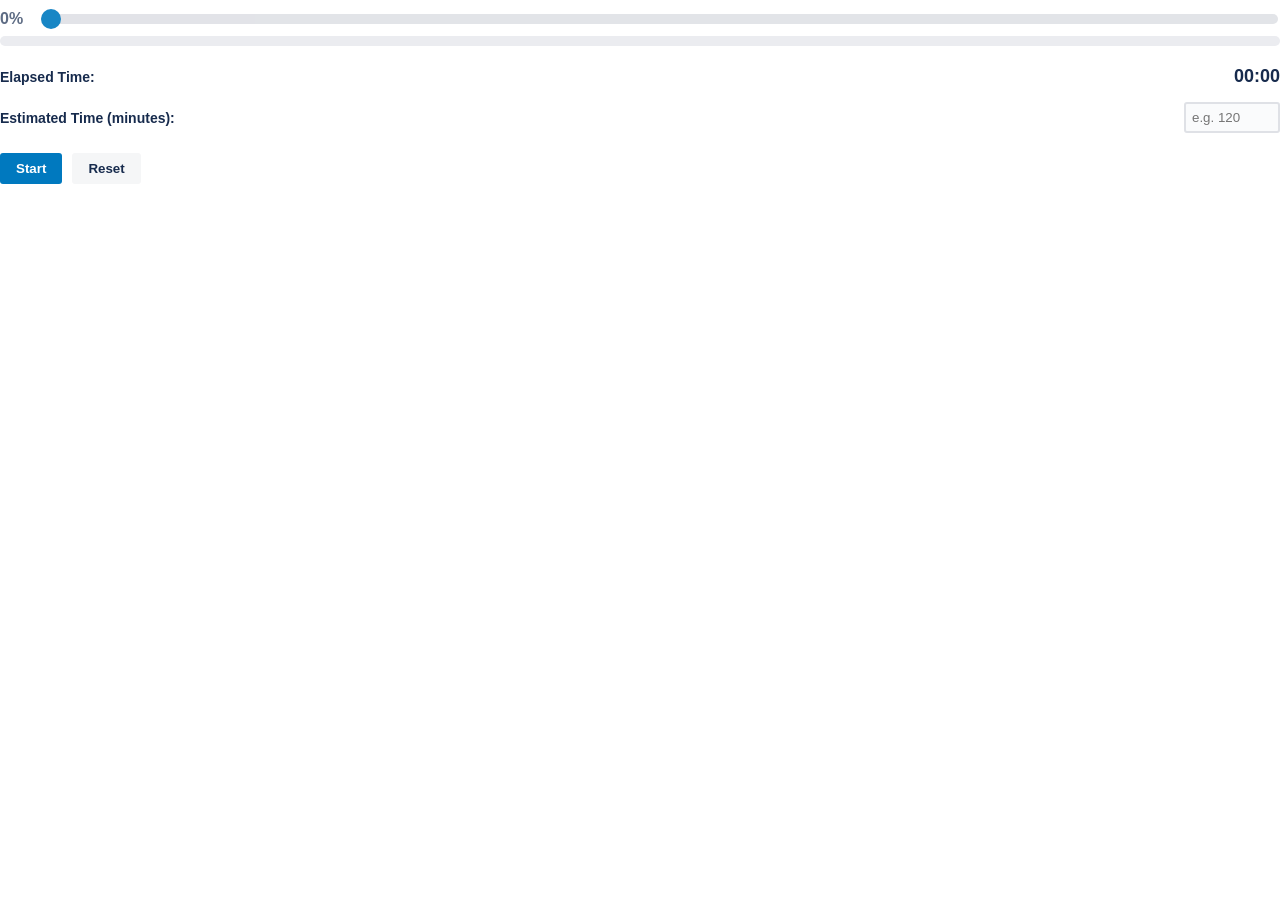
==== card-back.html @ c2c02adf "Added manual % set option in addition to the counter. remake" ====
<!doctype html>
<html>
  <head>
    <meta charset="utf-8" />
    <link rel="stylesheet" href="./css/style.css" />
    <script src="https://p.trellocdn.com/power-up.min.js"></script>
  </head>
  <body>
    <!-- Manual Progress Slider -->
    <div class="progress-container">
      <span class="progress-text" id="progress-text">0%</span>
      <input
        type="range"
        min="0"
        max="100"
        value="0"
        class="slider"
        id="progress-slider"
      />
    </div>

    <!-- Original Linear Progress Bar (for visual feedback) -->
    <div class="progress-bar-bg">
      <div class="progress-bar-fill" id="progress-bar-fill"></div>
    </div>

    <div class="tracker-controls">
      <div class="row">
        <label>Elapsed Time:</label>
        <span id="elapsed-time">00:00</span>
      </div>
      <div class="row">
        <label>Estimated Time (minutes):</label>
        <input type="number" id="estimated-time" placeholder="e.g. 120" />
      </div>

      <div class="buttons">
        <button id="start-btn" class="btn btn-primary">Start</button>
        <button id="stop-btn" class="btn btn-danger hidden">Stop</button>
        <button id="reset-btn" class="btn btn-secondary">Reset</button>
      </div>
    </div>

    <script src="./js/card-back.js"></script>
  </body>
</html>
---- css/style.css ----
body {
  font-family:
    -apple-system,
    BlinkMacSystemFont,
    Segoe UI,
    Roboto,
    Noto Sans,
    Ubuntu,
    Droid Sans,
    Helvetica Neue,
    sans-serif;
  color: #172b4d;
  margin: 0;
  padding: 10px 0;
}

/* Progress Area */
.progress-container {
  display: flex;
  align-items: center;
  margin-bottom: 8px; /* Reduced margin */
}
.progress-text {
  width: 40px;
  font-weight: bold;
  color: #5e6c84;
}
.progress-bar-bg {
  width: 100%;
  height: 10px;
  background-color: #ebecf0;
  border-radius: 5px;
  overflow: hidden;
  margin-bottom: 20px; /* Original margin moved here */
}
.progress-bar-fill {
  height: 100%;
  width: 0%;
  background-color: #61bd4f;
  transition: width 0.3s ease;
}

/* Tracker Controls */
.tracker-controls {
  margin-top: 20px;
}
.row {
  display: flex;
  justify-content: space-between;
  align-items: center;
  margin-bottom: 15px;
}
label {
  font-weight: 600;
  font-size: 14px;
}
input[type="number"] {
  width: 80px;
  padding: 6px;
  border: 2px solid #dfe1e6;
  border-radius: 3px;
  outline: none;
  background-color: #fafbfc;
  color: #172b4d;
}
input[type="number"]:focus {
  border-color: #0079bf;
}
#elapsed-time {
  font-size: 18px;
  font-weight: bold;
}

/* Buttons */
.buttons {
  display: flex;
  gap: 10px;
  margin-top: 20px;
}
.btn {
  padding: 8px 16px;
  border: none;
  border-radius: 3px;
  cursor: pointer;
  font-weight: bold;
}
.btn-primary {
  background-color: #0079bf;
  color: white;
}
.btn-primary:hover {
  background-color: #026aa7;
}
.btn-danger {
  background-color: #eb5a46;
  color: white;
}
.btn-danger:hover {
  background-color: #cf513d;
}
.btn-secondary {
  background-color: #091e420a;
  color: #172b4d;
}
.btn-secondary:hover {
  background-color: #091e4214;
}
.hidden {
  display: none;
}

/* --- NEW Slider Styles --- */
.slider {
  -webkit-appearance: none;
  appearance: none;
  width: 100%;
  height: 10px;
  background: #dfe1e6;
  outline: none;
  opacity: 0.9;
  -webkit-transition: 0.2s;
  transition: opacity 0.2s;
  border-radius: 5px;
}
.slider:hover {
  opacity: 1;
}
.slider::-webkit-slider-thumb {
  -webkit-appearance: none;
  appearance: none;
  width: 20px;
  height: 20px;
  background: #0079bf;
  cursor: pointer;
  border-radius: 50%;
}
.slider::-moz-range-thumb {
  width: 20px;
  height: 20px;
  background: #0079bf;
  cursor: pointer;
  border-radius: 50%;
  border: none;
}

/* --- Dark Mode Styles (Now using our own class) --- */
body.dark-mode {
  color: #b6c2cf;
  background-color: #282e33; /* Adding a subtle bg to match Trello */
}
.dark-mode .progress-text {
  color: #9fadbc;
}
.dark-mode .progress-bar-bg {
  background-color: rgba(255, 255, 255, 0.15);
}
.dark-mode input[type="number"] {
  background-color: #22272b;
  border-color: #41474d;
  color: #b6c2cf;
}
.dark-mode input[type="number"]:focus {
  border-color: #0079bf;
}
.dark-mode .btn-secondary {
  background-color: rgba(255, 255, 255, 0.1);
  color: #b6c2cf;
}
.dark-mode .btn-secondary:hover {
  background-color: rgba(255, 255, 255, 0.15);
}
.dark-mode .slider {
  background: #41474d;
}
.dark-mode .slider::-webkit-slider-thumb {
  background: #0098ff;
}
.dark-mode .slider::-moz-range-thumb {
  background: #0098ff;
}
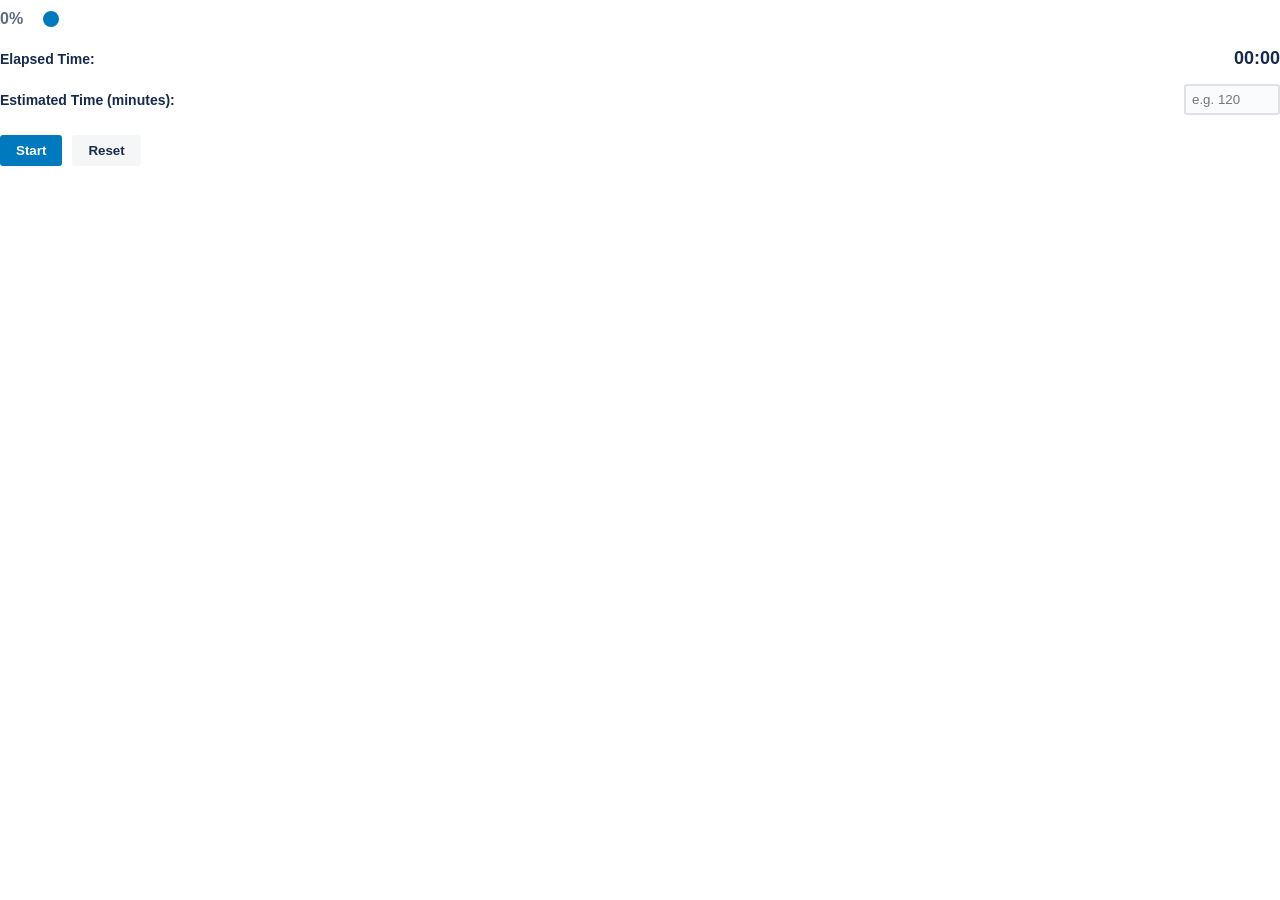
==== commit 98d33589: "joined the manual and automatic sliders to be in 1" ====
--- a/card-back.html
+++ b/card-back.html
@@ -6,7 +6,7 @@
     <script src="https://p.trellocdn.com/power-up.min.js"></script>
   </head>
   <body>
-    <!-- Manual Progress Slider -->
+    <!-- The Slider is now the Progress Bar -->
     <div class="progress-container">
       <span class="progress-text" id="progress-text">0%</span>
       <input
@@ -17,11 +17,6 @@
         class="slider"
         id="progress-slider"
       />
-    </div>
-
-    <!-- Original Linear Progress Bar (for visual feedback) -->
-    <div class="progress-bar-bg">
-      <div class="progress-bar-fill" id="progress-bar-fill"></div>
     </div>
 
     <div class="tracker-controls">
--- a/css/style.css
+++ b/css/style.css
@@ -18,26 +18,12 @@
 .progress-container {
   display: flex;
   align-items: center;
-  margin-bottom: 8px; /* Reduced margin */
+  margin-bottom: 20px;
 }
 .progress-text {
   width: 40px;
   font-weight: bold;
   color: #5e6c84;
-}
-.progress-bar-bg {
-  width: 100%;
-  height: 10px;
-  background-color: #ebecf0;
-  border-radius: 5px;
-  overflow: hidden;
-  margin-bottom: 20px; /* Original margin moved here */
-}
-.progress-bar-fill {
-  height: 100%;
-  width: 0%;
-  background-color: #61bd4f;
-  transition: width 0.3s ease;
 }
 
 /* Tracker Controls */
@@ -109,50 +95,50 @@
   display: none;
 }
 
-/* --- NEW Slider Styles --- */
+/* --- Combined Progress Bar / Slider Styles --- */
 .slider {
   -webkit-appearance: none;
   appearance: none;
   width: 100%;
-  height: 10px;
-  background: #dfe1e6;
+  height: 12px; /* Made the bar slightly thicker */
+  background: transparent; /* Background is now set by JS */
+  cursor: pointer;
   outline: none;
-  opacity: 0.9;
-  -webkit-transition: 0.2s;
-  transition: opacity 0.2s;
-  border-radius: 5px;
 }
-.slider:hover {
-  opacity: 1;
+/* -webkit- is for Chrome/Safari/Edge, -moz- is for Firefox */
+.slider::-webkit-slider-runnable-track {
+  height: 12px;
+  border-radius: 6px;
+}
+.slider::-moz-range-track {
+  height: 12px;
+  border-radius: 6px;
 }
 .slider::-webkit-slider-thumb {
   -webkit-appearance: none;
   appearance: none;
+  margin-top: -4px; /* Vertically center the thumb on the track */
   width: 20px;
   height: 20px;
   background: #0079bf;
-  cursor: pointer;
   border-radius: 50%;
+  border: 2px solid white;
 }
 .slider::-moz-range-thumb {
   width: 20px;
   height: 20px;
   background: #0079bf;
-  cursor: pointer;
   border-radius: 50%;
-  border: none;
+  border: 2px solid white;
 }
 
-/* --- Dark Mode Styles (Now using our own class) --- */
+/* --- Dark Mode Styles --- */
 body.dark-mode {
   color: #b6c2cf;
-  background-color: #282e33; /* Adding a subtle bg to match Trello */
+  background-color: #242528;
 }
 .dark-mode .progress-text {
   color: #9fadbc;
-}
-.dark-mode .progress-bar-bg {
-  background-color: rgba(255, 255, 255, 0.15);
 }
 .dark-mode input[type="number"] {
   background-color: #22272b;
@@ -169,12 +155,12 @@
 .dark-mode .btn-secondary:hover {
   background-color: rgba(255, 255, 255, 0.15);
 }
-.dark-mode .slider {
-  background: #41474d;
-}
+
 .dark-mode .slider::-webkit-slider-thumb {
   background: #0098ff;
+  border-color: #282e33;
 }
 .dark-mode .slider::-moz-range-thumb {
   background: #0098ff;
+  border-color: #282e33;
 }
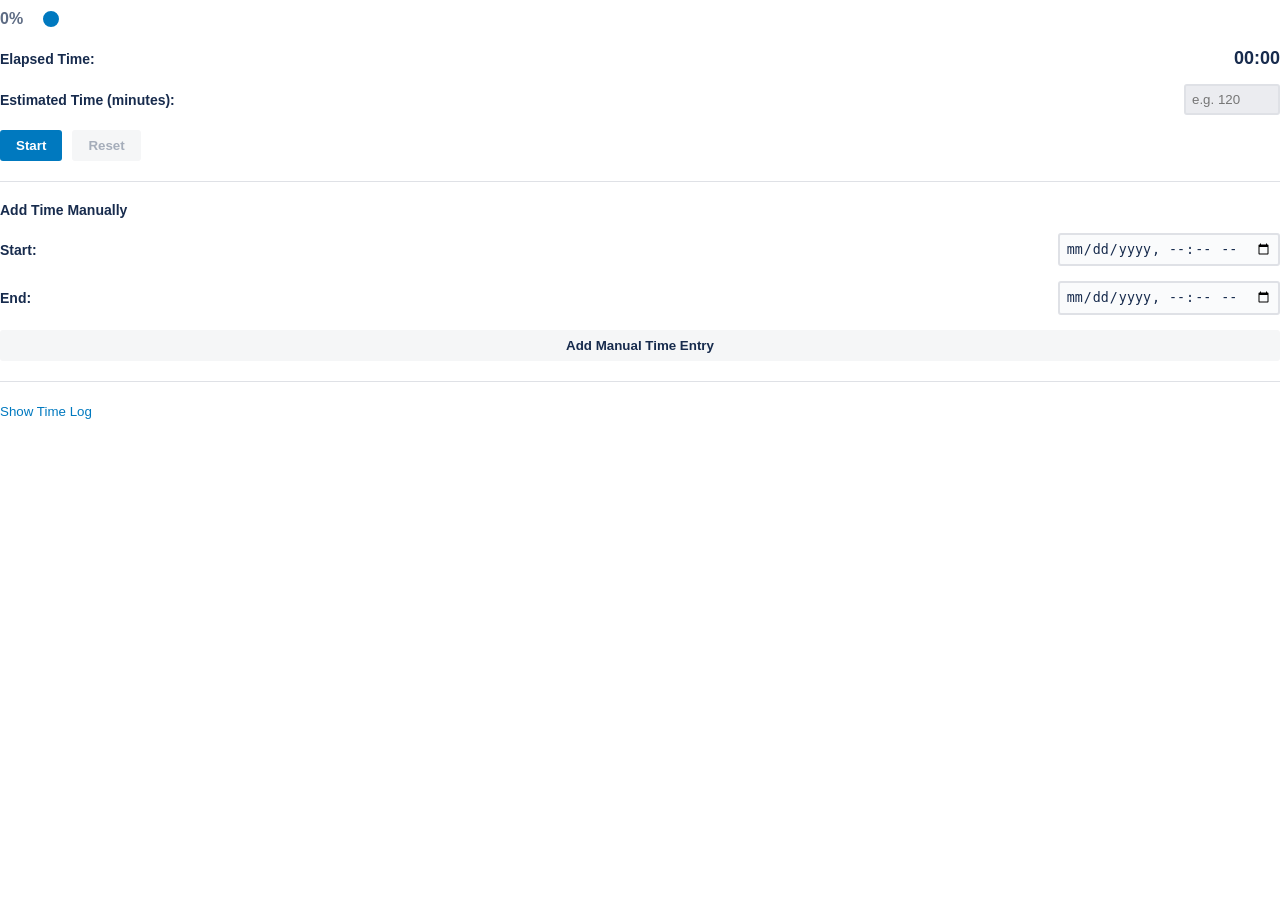
==== commit 6e2157eb: "Added role checks, role based abilities - who can do what and see what. added time range enter selec" ====
--- a/card-back.html
+++ b/card-back.html
@@ -6,7 +6,7 @@
     <script src="https://p.trellocdn.com/power-up.min.js"></script>
   </head>
   <body>
-    <!-- The Slider is now the Progress Bar -->
+    <!-- Progress Bar / Slider -->
     <div class="progress-container">
       <span class="progress-text" id="progress-text">0%</span>
       <input
@@ -19,6 +19,7 @@
       />
     </div>
 
+    <!-- Main Tracker Controls -->
     <div class="tracker-controls">
       <div class="row">
         <label>Elapsed Time:</label>
@@ -26,13 +27,45 @@
       </div>
       <div class="row">
         <label>Estimated Time (minutes):</label>
-        <input type="number" id="estimated-time" placeholder="e.g. 120" />
+        <input
+          type="number"
+          id="estimated-time"
+          placeholder="e.g. 120"
+          disabled
+        />
       </div>
-
       <div class="buttons">
         <button id="start-btn" class="btn btn-primary">Start</button>
         <button id="stop-btn" class="btn btn-danger hidden">Stop</button>
-        <button id="reset-btn" class="btn btn-secondary">Reset</button>
+        <button id="reset-btn" class="btn btn-secondary" disabled>Reset</button>
+      </div>
+    </div>
+
+    <hr class="divider" />
+
+    <!-- Manual Time Entry Section -->
+    <div class="manual-entry">
+      <p class="section-title">Add Time Manually</p>
+      <div class="row">
+        <label for="start-time-manual">Start:</label>
+        <input type="datetime-local" id="start-time-manual" />
+      </div>
+      <div class="row">
+        <label for="end-time-manual">End:</label>
+        <input type="datetime-local" id="end-time-manual" />
+      </div>
+      <button id="add-manual-btn" class="btn btn-secondary full-width">
+        Add Manual Time Entry
+      </button>
+    </div>
+
+    <hr class="divider" />
+
+    <!-- Time Log Display Section -->
+    <div class="log-section">
+      <button id="toggle-log-btn" class="btn-link">Show Time Log</button>
+      <div id="time-log-container" class="hidden">
+        <!-- Log entries will be injected here by JavaScript -->
       </div>
     </div>
 
--- a/css/style.css
+++ b/css/style.css
@@ -14,6 +14,29 @@
   padding: 10px 0;
 }
 
+/* General Layout */
+.row {
+  display: flex;
+  justify-content: space-between;
+  align-items: center;
+  margin-bottom: 15px;
+}
+label {
+  font-weight: 600;
+  font-size: 14px;
+}
+.divider {
+  border: none;
+  border-top: 1px solid #dfe1e6;
+  margin: 20px 0;
+}
+.section-title {
+  font-size: 14px;
+  font-weight: bold;
+  margin-top: 0;
+  margin-bottom: 15px;
+}
+
 /* Progress Area */
 .progress-container {
   display: flex;
@@ -26,22 +49,13 @@
   color: #5e6c84;
 }
 
-/* Tracker Controls */
-.tracker-controls {
-  margin-top: 20px;
-}
-.row {
-  display: flex;
-  justify-content: space-between;
-  align-items: center;
-  margin-bottom: 15px;
-}
-label {
-  font-weight: 600;
-  font-size: 14px;
-}
-input[type="number"] {
-  width: 80px;
+/* Main Controls */
+#elapsed-time {
+  font-size: 18px;
+  font-weight: bold;
+}
+input[type="number"],
+input[type="datetime-local"] {
   padding: 6px;
   border: 2px solid #dfe1e6;
   border-radius: 3px;
@@ -49,19 +63,22 @@
   background-color: #fafbfc;
   color: #172b4d;
 }
-input[type="number"]:focus {
+input:disabled {
+  background-color: #ebecf0;
+  cursor: not-allowed;
+}
+input[type="number"] {
+  width: 80px;
+}
+input:focus {
   border-color: #0079bf;
-}
-#elapsed-time {
-  font-size: 18px;
-  font-weight: bold;
 }
 
 /* Buttons */
 .buttons {
   display: flex;
   gap: 10px;
-  margin-top: 20px;
+  margin-top: 5px;
 }
 .btn {
   padding: 8px 16px;
@@ -91,21 +108,33 @@
 .btn-secondary:hover {
   background-color: #091e4214;
 }
-.hidden {
-  display: none;
-}
-
-/* --- Combined Progress Bar / Slider Styles --- */
+.btn:disabled {
+  background-color: #091e420a;
+  color: #a5adba;
+  cursor: not-allowed;
+}
+.full-width {
+  width: 100%;
+}
+.btn-link {
+  background: none;
+  border: none;
+  color: #0079bf;
+  cursor: pointer;
+  padding: 0;
+  font-weight: normal;
+}
+
+/* Combined Progress Bar / Slider Styles */
 .slider {
   -webkit-appearance: none;
   appearance: none;
   width: 100%;
-  height: 12px; /* Made the bar slightly thicker */
-  background: transparent; /* Background is now set by JS */
+  height: 12px;
+  background: transparent;
   cursor: pointer;
   outline: none;
 }
-/* -webkit- is for Chrome/Safari/Edge, -moz- is for Firefox */
 .slider::-webkit-slider-runnable-track {
   height: 12px;
   border-radius: 6px;
@@ -117,7 +146,7 @@
 .slider::-webkit-slider-thumb {
   -webkit-appearance: none;
   appearance: none;
-  margin-top: -4px; /* Vertically center the thumb on the track */
+  margin-top: -4px;
   width: 20px;
   height: 20px;
   background: #0079bf;
@@ -132,20 +161,47 @@
   border: 2px solid white;
 }
 
+/* Time Log */
+#time-log-container {
+  margin-top: 10px;
+  padding-left: 15px;
+  border-left: 2px solid #dfe1e6;
+}
+.log-entry {
+  font-size: 12px;
+  margin-bottom: 8px;
+}
+.log-entry span {
+  display: block;
+}
+.log-entry .log-duration {
+  font-weight: bold;
+}
+
+.hidden {
+  display: none;
+}
+
 /* --- Dark Mode Styles --- */
 body.dark-mode {
   color: #b6c2cf;
   background-color: #242528;
 }
+.dark-mode .divider {
+  border-color: #41474d;
+}
 .dark-mode .progress-text {
   color: #9fadbc;
 }
-.dark-mode input[type="number"] {
+.dark-mode input {
   background-color: #22272b;
   border-color: #41474d;
   color: #b6c2cf;
 }
-.dark-mode input[type="number"]:focus {
+.dark-mode input:disabled {
+  background-color: #3a4149;
+}
+.dark-mode input:focus {
   border-color: #0079bf;
 }
 .dark-mode .btn-secondary {
@@ -155,7 +211,10 @@
 .dark-mode .btn-secondary:hover {
   background-color: rgba(255, 255, 255, 0.15);
 }
-
+.dark-mode .btn:disabled {
+  background-color: rgba(255, 255, 255, 0.05);
+  color: #7a8691;
+}
 .dark-mode .slider::-webkit-slider-thumb {
   background: #0098ff;
   border-color: #282e33;
@@ -164,3 +223,6 @@
   background: #0098ff;
   border-color: #282e33;
 }
+.dark-mode #time-log-container {
+  border-color: #41474d;
+}
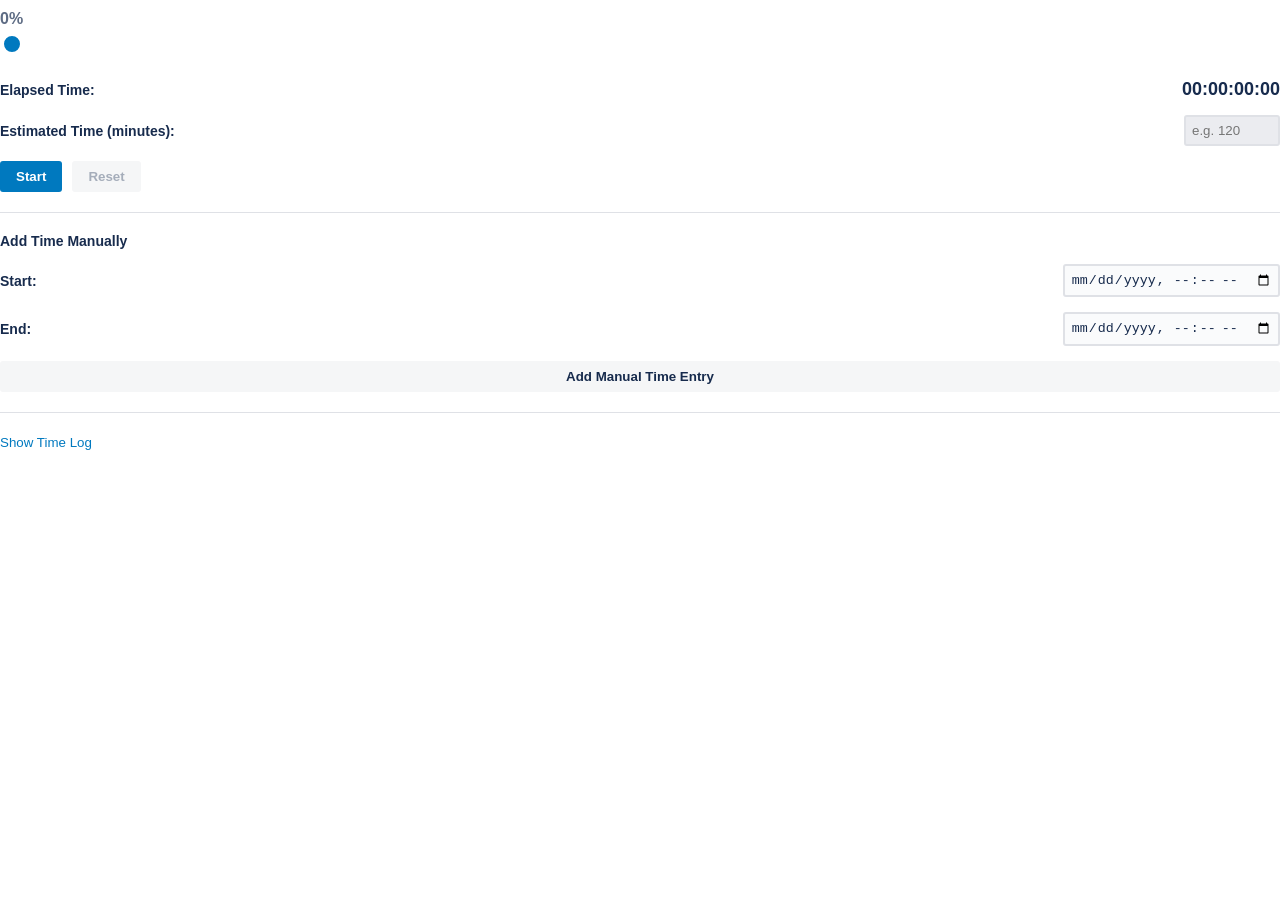
==== commit b2dc2d3e: "Added role checks, role based abilities - who can do what and see what. added time range enter selec" ====
--- a/card-back.html
+++ b/card-back.html
@@ -6,9 +6,9 @@
     <script src="https://p.trellocdn.com/power-up.min.js"></script>
   </head>
   <body>
-    <!-- Progress Bar / Slider -->
-    <div class="progress-container">
-      <span class="progress-text" id="progress-text">0%</span>
+    <!-- Progress Bar / Slider (Moved text above bar) -->
+    <div class="progress-section">
+      <div class="progress-text" id="progress-text">0%</div>
       <input
         type="range"
         min="0"
@@ -23,7 +23,7 @@
     <div class="tracker-controls">
       <div class="row">
         <label>Elapsed Time:</label>
-        <span id="elapsed-time">00:00</span>
+        <span id="elapsed-time">00:00:00:00</span>
       </div>
       <div class="row">
         <label>Estimated Time (minutes):</label>
--- a/css/style.css
+++ b/css/style.css
@@ -4,10 +4,6 @@
     BlinkMacSystemFont,
     Segoe UI,
     Roboto,
-    Noto Sans,
-    Ubuntu,
-    Droid Sans,
-    Helvetica Neue,
     sans-serif;
   color: #172b4d;
   margin: 0;
@@ -37,16 +33,16 @@
   margin-bottom: 15px;
 }
 
-/* Progress Area */
-.progress-container {
-  display: flex;
-  align-items: center;
-  margin-bottom: 20px;
+/* Progress Area (Updated) */
+.progress-section {
+  margin-bottom: 25px;
 }
 .progress-text {
-  width: 40px;
   font-weight: bold;
   color: #5e6c84;
+  font-size: 16px;
+  margin-bottom: 8px;
+  display: block;
 }
 
 /* Main Controls */
@@ -177,7 +173,6 @@
 .log-entry .log-duration {
   font-weight: bold;
 }
-
 .hidden {
   display: none;
 }
@@ -187,42 +182,42 @@
   color: #b6c2cf;
   background-color: #242528;
 }
-.dark-mode .divider {
+body.dark-mode .divider {
   border-color: #41474d;
 }
-.dark-mode .progress-text {
+body.dark-mode .progress-text {
   color: #9fadbc;
 }
-.dark-mode input {
+body.dark-mode input {
   background-color: #22272b;
   border-color: #41474d;
   color: #b6c2cf;
 }
-.dark-mode input:disabled {
+body.dark-mode input:disabled {
   background-color: #3a4149;
 }
-.dark-mode input:focus {
+body.dark-mode input:focus {
   border-color: #0079bf;
 }
-.dark-mode .btn-secondary {
+body.dark-mode .btn-secondary {
   background-color: rgba(255, 255, 255, 0.1);
   color: #b6c2cf;
 }
-.dark-mode .btn-secondary:hover {
+body.dark-mode .btn-secondary:hover {
   background-color: rgba(255, 255, 255, 0.15);
 }
-.dark-mode .btn:disabled {
+body.dark-mode .btn:disabled {
   background-color: rgba(255, 255, 255, 0.05);
   color: #7a8691;
 }
-.dark-mode .slider::-webkit-slider-thumb {
+body.dark-mode .slider::-webkit-slider-thumb {
   background: #0098ff;
   border-color: #282e33;
 }
-.dark-mode .slider::-moz-range-thumb {
+body.dark-mode .slider::-moz-range-thumb {
   background: #0098ff;
   border-color: #282e33;
 }
-.dark-mode #time-log-container {
+body.dark-mode #time-log-container {
   border-color: #41474d;
 }
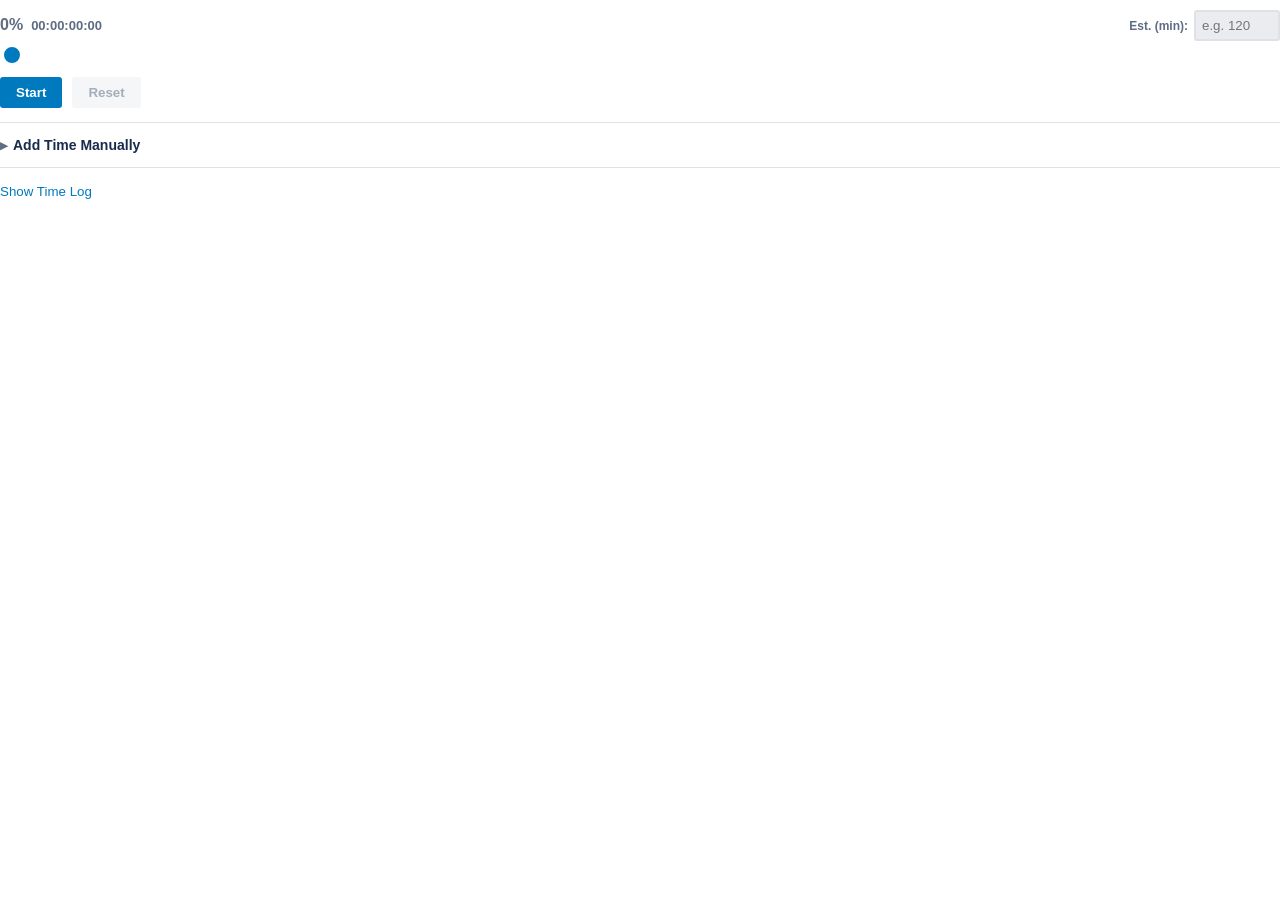
==== commit c49b51eb: "Hopefully fixed role checks, visual overhaul to be more compact." ====
--- a/card-back.html
+++ b/card-back.html
@@ -6,9 +6,25 @@
     <script src="https://p.trellocdn.com/power-up.min.js"></script>
   </head>
   <body>
-    <!-- Progress Bar / Slider (Moved text above bar) -->
+    <!-- Progress Bar row: % + elapsed on left, estimated input on right -->
     <div class="progress-section">
-      <div class="progress-text" id="progress-text">0%</div>
+      <div class="progress-top-row">
+        <div class="progress-left">
+          <span class="progress-text" id="progress-text">0%</span>
+          <span class="elapsed-inline" id="elapsed-time">00:00:00:00</span>
+        </div>
+        <div class="progress-right">
+          <label class="estimated-label" for="estimated-time"
+            >Est. (min):</label
+          >
+          <input
+            type="number"
+            id="estimated-time"
+            placeholder="e.g. 120"
+            disabled
+          />
+        </div>
+      </div>
       <input
         type="range"
         min="0"
@@ -19,44 +35,33 @@
       />
     </div>
 
-    <!-- Main Tracker Controls -->
-    <div class="tracker-controls">
-      <div class="row">
-        <label>Elapsed Time:</label>
-        <span id="elapsed-time">00:00:00:00</span>
-      </div>
-      <div class="row">
-        <label>Estimated Time (minutes):</label>
-        <input
-          type="number"
-          id="estimated-time"
-          placeholder="e.g. 120"
-          disabled
-        />
-      </div>
-      <div class="buttons">
-        <button id="start-btn" class="btn btn-primary">Start</button>
-        <button id="stop-btn" class="btn btn-danger hidden">Stop</button>
-        <button id="reset-btn" class="btn btn-secondary" disabled>Reset</button>
-      </div>
+    <!-- Buttons -->
+    <div class="buttons">
+      <button id="start-btn" class="btn btn-primary">Start</button>
+      <button id="stop-btn" class="btn btn-danger hidden">Stop</button>
+      <button id="reset-btn" class="btn btn-secondary" disabled>Reset</button>
     </div>
 
     <hr class="divider" />
 
-    <!-- Manual Time Entry Section -->
+    <!-- Manual Time Entry Section (collapsible) -->
     <div class="manual-entry">
-      <p class="section-title">Add Time Manually</p>
-      <div class="row">
-        <label for="start-time-manual">Start:</label>
-        <input type="datetime-local" id="start-time-manual" />
+      <button id="toggle-manual-btn" class="btn-link section-toggle">
+        <span class="toggle-arrow">▶</span> Add Time Manually
+      </button>
+      <div id="manual-entry-body" class="hidden">
+        <div class="row">
+          <label for="start-time-manual">Start:</label>
+          <input type="datetime-local" id="start-time-manual" />
+        </div>
+        <div class="row">
+          <label for="end-time-manual">End:</label>
+          <input type="datetime-local" id="end-time-manual" />
+        </div>
+        <button id="add-manual-btn" class="btn btn-secondary full-width">
+          Add Manual Time Entry
+        </button>
       </div>
-      <div class="row">
-        <label for="end-time-manual">End:</label>
-        <input type="datetime-local" id="end-time-manual" />
-      </div>
-      <button id="add-manual-btn" class="btn btn-secondary full-width">
-        Add Manual Time Entry
-      </button>
     </div>
 
     <hr class="divider" />
--- a/css/style.css
+++ b/css/style.css
@@ -24,32 +24,65 @@
 .divider {
   border: none;
   border-top: 1px solid #dfe1e6;
-  margin: 20px 0;
-}
-.section-title {
-  font-size: 14px;
-  font-weight: bold;
-  margin-top: 0;
-  margin-bottom: 15px;
-}
-
-/* Progress Area (Updated) */
+  margin: 14px 0;
+}
+
+/* Progress Section */
 .progress-section {
-  margin-bottom: 25px;
-}
+  margin-bottom: 12px;
+}
+
+/* Top row: left = % + elapsed, right = estimated input */
+.progress-top-row {
+  display: flex;
+  justify-content: space-between;
+  align-items: baseline;
+  margin-bottom: 6px;
+  gap: 10px;
+}
+
+.progress-left {
+  display: flex;
+  align-items: baseline;
+  gap: 8px;
+  flex-shrink: 0;
+}
+
 .progress-text {
   font-weight: bold;
   color: #5e6c84;
   font-size: 16px;
-  margin-bottom: 8px;
-  display: block;
-}
-
-/* Main Controls */
-#elapsed-time {
-  font-size: 18px;
-  font-weight: bold;
-}
+}
+
+.elapsed-inline {
+  font-size: 13px;
+  font-weight: 600;
+  color: #5e6c84;
+  white-space: nowrap;
+}
+
+.progress-right {
+  display: flex;
+  align-items: center;
+  gap: 6px;
+  flex-shrink: 0;
+}
+
+.estimated-label {
+  font-size: 12px;
+  font-weight: 600;
+  white-space: nowrap;
+  color: #5e6c84;
+}
+
+/* Buttons row */
+.buttons {
+  display: flex;
+  gap: 10px;
+  margin-bottom: 4px;
+}
+
+/* Inputs */
 input[type="number"],
 input[type="datetime-local"] {
   padding: 6px;
@@ -64,18 +97,13 @@
   cursor: not-allowed;
 }
 input[type="number"] {
-  width: 80px;
+  width: 70px;
 }
 input:focus {
   border-color: #0079bf;
 }
 
 /* Buttons */
-.buttons {
-  display: flex;
-  gap: 10px;
-  margin-top: 5px;
-}
 .btn {
   padding: 8px 16px;
   border: none;
@@ -119,6 +147,34 @@
   cursor: pointer;
   padding: 0;
   font-weight: normal;
+}
+
+/* Collapsible section toggle */
+.section-toggle {
+  display: flex;
+  align-items: center;
+  gap: 5px;
+  font-size: 14px;
+  font-weight: 600;
+  color: #172b4d;
+  margin-bottom: 0;
+}
+.section-toggle:hover {
+  color: #0079bf;
+}
+.toggle-arrow {
+  font-size: 10px;
+  display: inline-block;
+  transition: transform 0.2s ease;
+  color: #5e6c84;
+}
+.toggle-arrow.open {
+  transform: rotate(90deg);
+}
+
+/* Manual entry body */
+#manual-entry-body {
+  margin-top: 12px;
 }
 
 /* Combined Progress Bar / Slider Styles */
@@ -185,7 +241,9 @@
 body.dark-mode .divider {
   border-color: #41474d;
 }
-body.dark-mode .progress-text {
+body.dark-mode .progress-text,
+body.dark-mode .elapsed-inline,
+body.dark-mode .estimated-label {
   color: #9fadbc;
 }
 body.dark-mode input {
@@ -221,3 +279,9 @@
 body.dark-mode #time-log-container {
   border-color: #41474d;
 }
+body.dark-mode .section-toggle {
+  color: #b6c2cf;
+}
+body.dark-mode .section-toggle:hover {
+  color: #0098ff;
+}
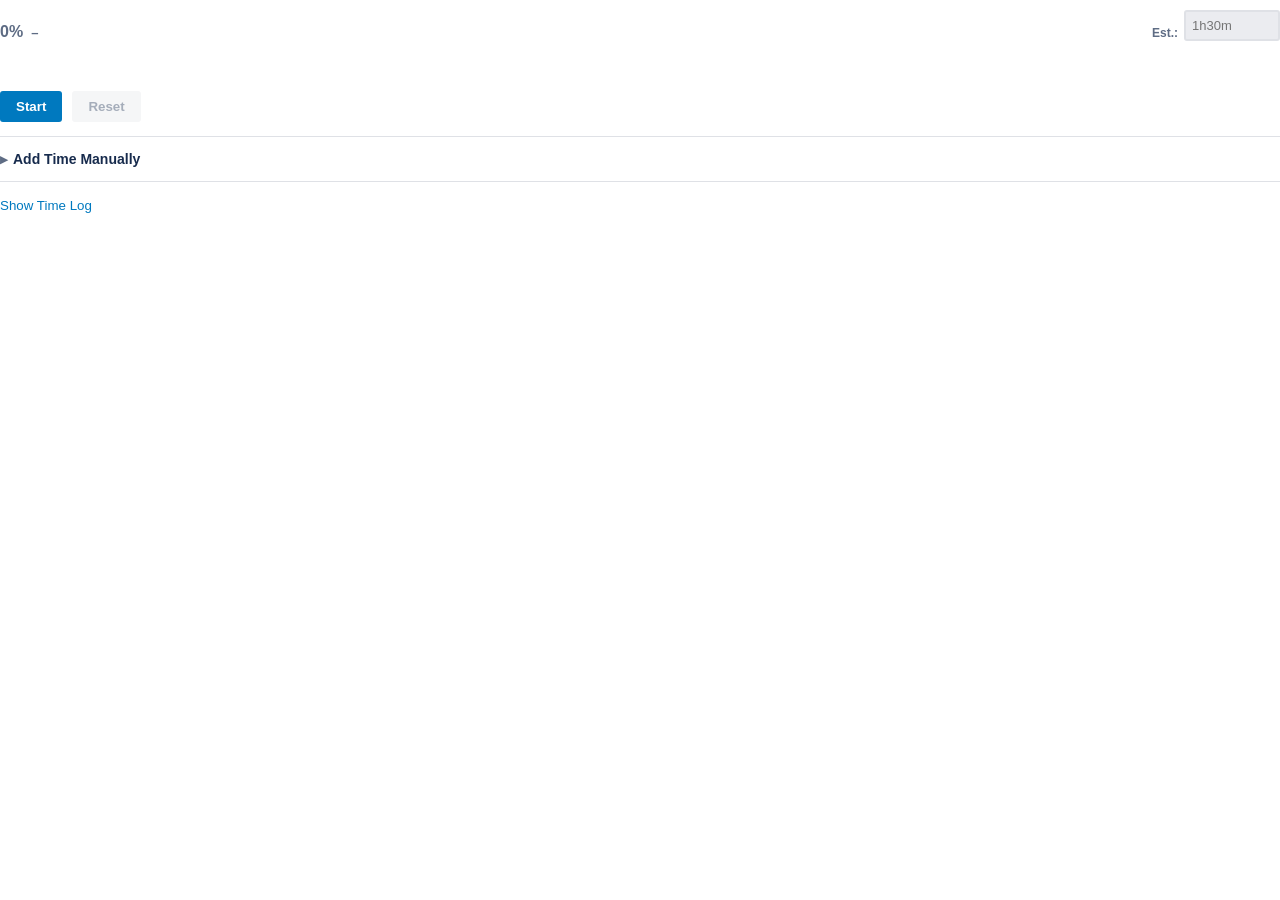
==== commit 38cecf9e: "Added eatimated time parsing functions and user firendly color coding for possible errors. now can e" ====
--- a/card-back.html
+++ b/card-back.html
@@ -11,18 +11,19 @@
       <div class="progress-top-row">
         <div class="progress-left">
           <span class="progress-text" id="progress-text">0%</span>
-          <span class="elapsed-inline" id="elapsed-time">00:00:00:00</span>
+          <span class="elapsed-inline" id="elapsed-time">–</span>
         </div>
         <div class="progress-right">
-          <label class="estimated-label" for="estimated-time"
-            >Est. (min):</label
-          >
-          <input
-            type="number"
-            id="estimated-time"
-            placeholder="e.g. 120"
-            disabled
-          />
+          <label class="estimated-label" for="estimated-time">Est.:</label>
+          <div class="estimated-input-wrap">
+            <input
+              type="text"
+              id="estimated-time"
+              placeholder="1h30m"
+              disabled
+            />
+            <span class="estimated-hint" id="estimated-hint"></span>
+          </div>
         </div>
       </div>
       <input
--- a/css/style.css
+++ b/css/style.css
@@ -83,6 +83,7 @@
 }
 
 /* Inputs */
+input[type="text"],
 input[type="number"],
 input[type="datetime-local"] {
   padding: 6px;
@@ -96,7 +97,7 @@
   background-color: #ebecf0;
   cursor: not-allowed;
 }
-input[type="number"] {
+input[type="text"]#estimated-time {
   width: 70px;
 }
 input:focus {
@@ -184,8 +185,9 @@
   width: 100%;
   height: 12px;
   background: transparent;
-  cursor: pointer;
+  cursor: default;
   outline: none;
+  pointer-events: none;
 }
 .slider::-webkit-slider-runnable-track {
   height: 12px;
@@ -199,18 +201,14 @@
   -webkit-appearance: none;
   appearance: none;
   margin-top: -4px;
-  width: 20px;
-  height: 20px;
-  background: #0079bf;
-  border-radius: 50%;
-  border: 2px solid white;
+  width: 0;
+  height: 0;
 }
 .slider::-moz-range-thumb {
-  width: 20px;
-  height: 20px;
-  background: #0079bf;
-  border-radius: 50%;
-  border: 2px solid white;
+  width: 0;
+  height: 0;
+  border: none;
+  background: transparent;
 }
 
 /* Time Log */
@@ -268,14 +266,6 @@
   background-color: rgba(255, 255, 255, 0.05);
   color: #7a8691;
 }
-body.dark-mode .slider::-webkit-slider-thumb {
-  background: #0098ff;
-  border-color: #282e33;
-}
-body.dark-mode .slider::-moz-range-thumb {
-  background: #0098ff;
-  border-color: #282e33;
-}
 body.dark-mode #time-log-container {
   border-color: #41474d;
 }
@@ -285,3 +275,45 @@
 body.dark-mode .section-toggle:hover {
   color: #0098ff;
 }
+
+/* Estimated time input wrapper */
+.estimated-input-wrap {
+  display: flex;
+  flex-direction: column;
+  align-items: flex-end;
+  gap: 2px;
+}
+input[type="text"]#estimated-time {
+  width: 80px;
+  font-size: 13px;
+}
+input[type="text"]#estimated-time.input-error {
+  border-color: #eb5a46;
+}
+input[type="text"]#estimated-time.input-ok {
+  border-color: #61bd4f;
+}
+.estimated-hint {
+  font-size: 10px;
+  color: #5e6c84;
+  white-space: nowrap;
+  min-height: 12px;
+  display: block;
+}
+.estimated-hint.hint-error {
+  color: #eb5a46;
+}
+.estimated-hint.hint-ok {
+  color: #61bd4f;
+}
+
+/* Dark mode additions */
+body.dark-mode input[type="text"]#estimated-time.input-error {
+  border-color: #eb5a46;
+}
+body.dark-mode input[type="text"]#estimated-time.input-ok {
+  border-color: #61bd4f;
+}
+body.dark-mode .estimated-hint {
+  color: #9fadbc;
+}
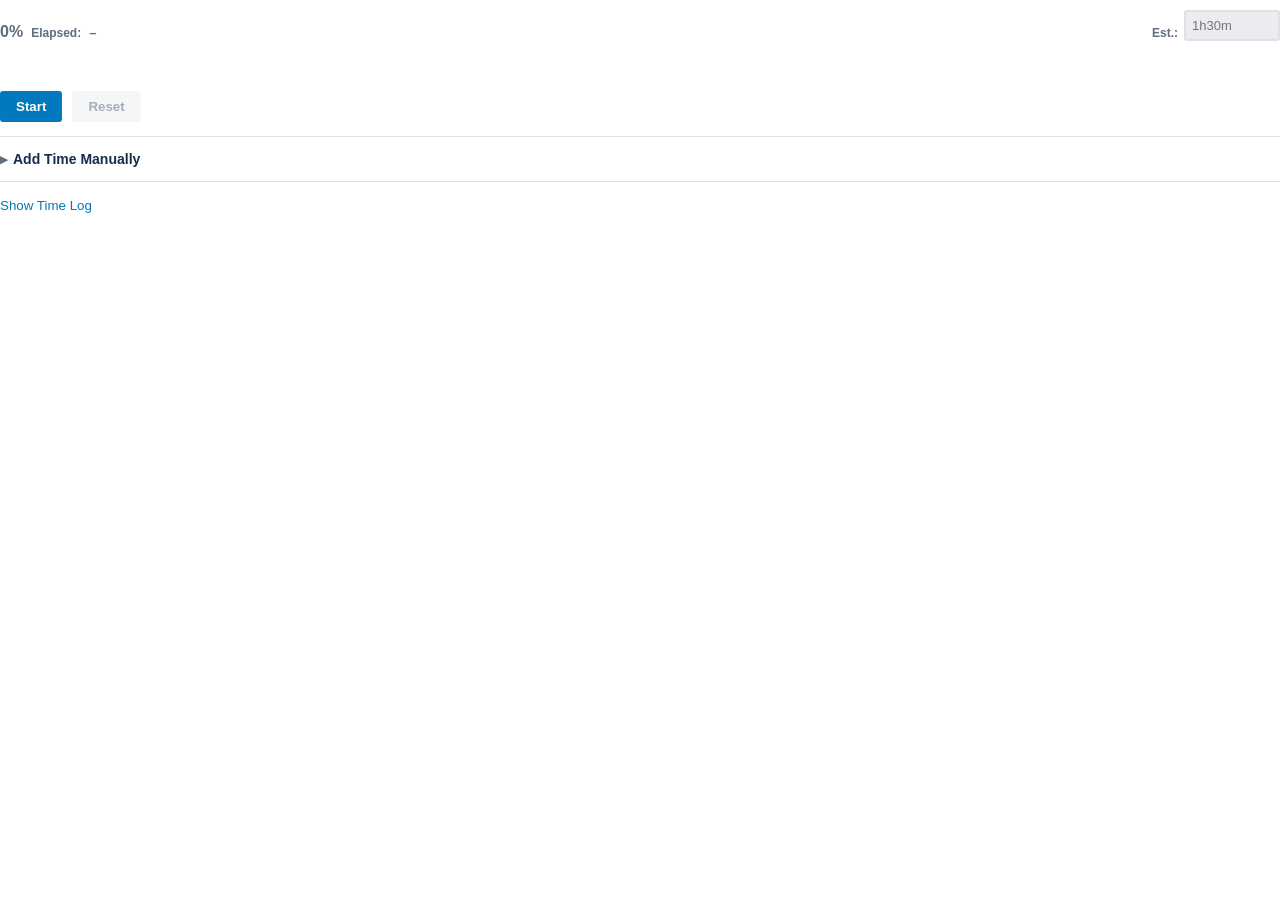
==== commit 1711ffa1: "added estimated text before the time ocunt" ====
--- a/card-back.html
+++ b/card-back.html
@@ -11,6 +11,7 @@
       <div class="progress-top-row">
         <div class="progress-left">
           <span class="progress-text" id="progress-text">0%</span>
+          <span class="elapsed-label">Elapsed:</span>
           <span class="elapsed-inline" id="elapsed-time">–</span>
         </div>
         <div class="progress-right">
@@ -51,14 +52,25 @@
         <span class="toggle-arrow">▶</span> Add Time Manually
       </button>
       <div id="manual-entry-body" class="hidden">
-        <div class="row">
-          <label for="start-time-manual">Start:</label>
-          <input type="datetime-local" id="start-time-manual" />
+        <div class="dt-picker-group">
+          <label class="dt-picker-label">Start</label>
+          <div class="dt-picker-row">
+            <input type="date" id="start-date-manual" class="dt-date" />
+            <select id="start-hour-manual" class="dt-sel"></select>
+            <span class="dt-colon">:</span>
+            <select id="start-min-manual" class="dt-sel"></select>
+          </div>
         </div>
-        <div class="row">
-          <label for="end-time-manual">End:</label>
-          <input type="datetime-local" id="end-time-manual" />
+        <div class="dt-picker-group">
+          <label class="dt-picker-label">End</label>
+          <div class="dt-picker-row">
+            <input type="date" id="end-date-manual" class="dt-date" />
+            <select id="end-hour-manual" class="dt-sel"></select>
+            <span class="dt-colon">:</span>
+            <select id="end-min-manual" class="dt-sel"></select>
+          </div>
         </div>
+        <div id="manual-duration-preview" class="duration-preview"></div>
         <button id="add-manual-btn" class="btn btn-secondary full-width">
           Add Manual Time Entry
         </button>
--- a/css/style.css
+++ b/css/style.css
@@ -52,6 +52,13 @@
   font-weight: bold;
   color: #5e6c84;
   font-size: 16px;
+}
+
+.elapsed-label {
+  font-size: 12px;
+  font-weight: 600;
+  color: #5e6c84;
+  white-space: nowrap;
 }
 
 .elapsed-inline {
@@ -240,6 +247,7 @@
   border-color: #41474d;
 }
 body.dark-mode .progress-text,
+body.dark-mode .elapsed-label,
 body.dark-mode .elapsed-inline,
 body.dark-mode .estimated-label {
   color: #9fadbc;
@@ -317,3 +325,85 @@
 body.dark-mode .estimated-hint {
   color: #9fadbc;
 }
+
+/* ── Custom date-time picker ── */
+.dt-picker-group {
+  margin-top: 10px;
+}
+.dt-picker-label {
+  display: block;
+  font-size: 12px;
+  font-weight: 600;
+  color: #5e6c84;
+  margin-bottom: 4px;
+}
+.dt-picker-row {
+  display: flex;
+  align-items: center;
+  gap: 4px;
+}
+.dt-date {
+  flex: 1;
+  padding: 6px 6px;
+  border: 2px solid #dfe1e6;
+  border-radius: 3px;
+  font-size: 12px;
+  background: #fafbfc;
+  color: #172b4d;
+  min-width: 0;
+}
+.dt-sel {
+  width: 52px;
+  padding: 6px 2px;
+  border: 2px solid #dfe1e6;
+  border-radius: 3px;
+  font-size: 13px;
+  font-weight: 600;
+  background: #fafbfc;
+  color: #172b4d;
+  cursor: pointer;
+  text-align: center;
+  appearance: none;
+  -webkit-appearance: none;
+}
+.dt-sel:focus,
+.dt-date:focus {
+  border-color: #0079bf;
+  outline: none;
+}
+.dt-colon {
+  font-weight: 700;
+  font-size: 15px;
+  color: #5e6c84;
+  flex-shrink: 0;
+}
+.duration-preview {
+  margin-top: 6px;
+  font-size: 12px;
+  font-weight: 600;
+  min-height: 16px;
+  color: #5e6c84;
+}
+.preview-ok {
+  color: #61bd4f;
+}
+.preview-err {
+  color: #eb5a46;
+}
+
+body.dark-mode .dt-date,
+body.dark-mode .dt-sel {
+  background: #22272b;
+  border-color: #41474d;
+  color: #b6c2cf;
+}
+body.dark-mode .dt-date:focus,
+body.dark-mode .dt-sel:focus {
+  border-color: #0098ff;
+}
+body.dark-mode .dt-colon {
+  color: #9fadbc;
+}
+body.dark-mode .duration-preview {
+  color: #9fadbc;
+}
